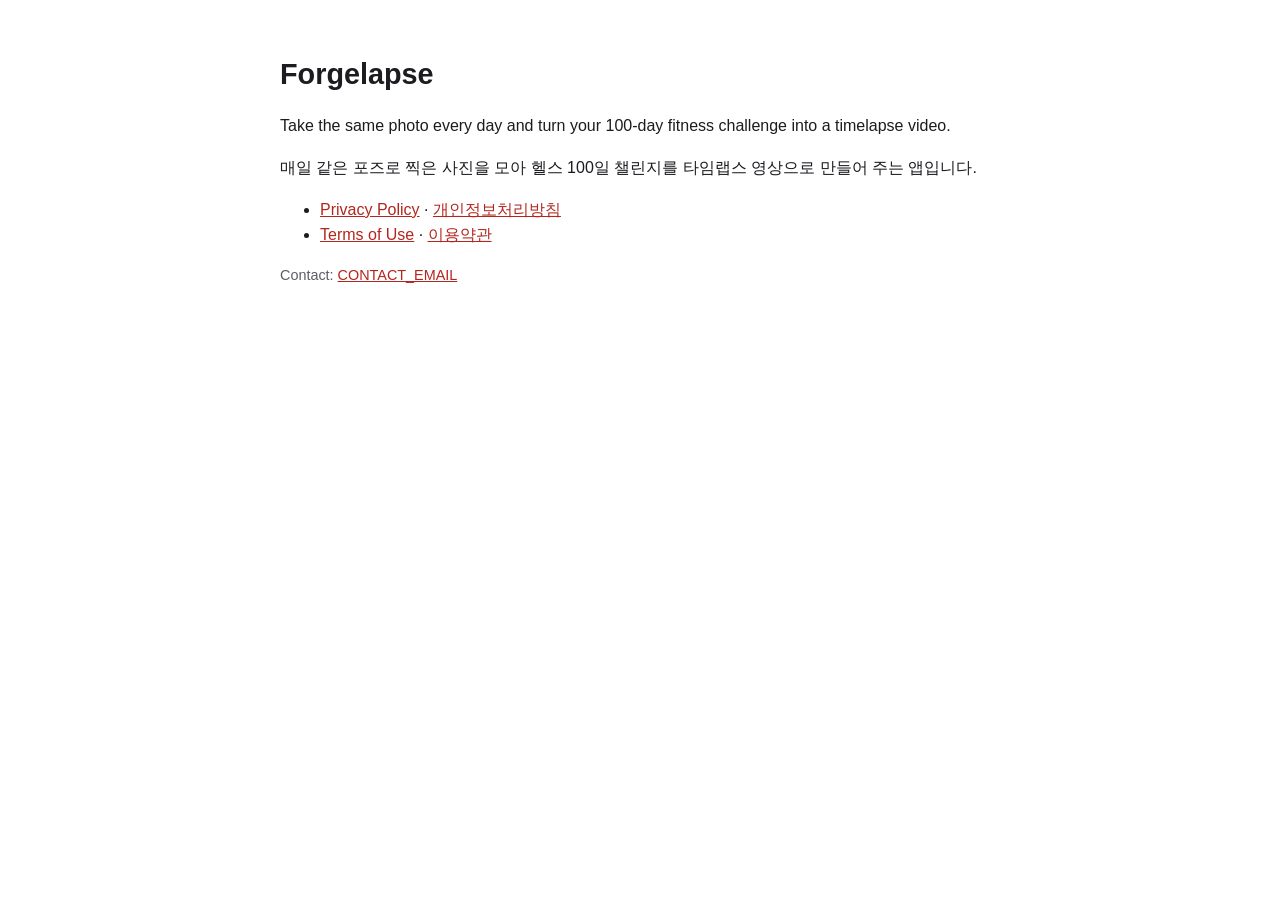
==== index.html @ cba02eff "Initial commit" ====
<!doctype html>
<html lang="en">
<head>
  <meta charset="utf-8">
  <meta name="viewport" content="width=device-width, initial-scale=1">
  <title>Forgelapse</title>
  <link rel="stylesheet" href="style.css">
</head>
<body>
<main>
  <h1>Forgelapse</h1>
  <p>Take the same photo every day and turn your 100-day fitness challenge into a timelapse video.</p>
  <p lang="ko">매일 같은 포즈로 찍은 사진을 모아 헬스 100일 챌린지를 타임랩스 영상으로 만들어 주는 앱입니다.</p>
  <ul>
    <li><a href="privacy.html">Privacy Policy</a> · <a href="privacy.html#ko">개인정보처리방침</a></li>
    <li><a href="terms.html">Terms of Use</a> · <a href="terms.html#ko">이용약관</a></li>
  </ul>
  <p class="meta">Contact: <a href="mailto:CONTACT_EMAIL">CONTACT_EMAIL</a></p>
</main>
</body>
</html>
---- style.css ----
:root {
  color-scheme: light dark;
  --text: #1c1b1f;
  --muted: #5f5c66;
  --bg: #ffffff;
  --accent: #b3261e;
}
@media (prefers-color-scheme: dark) {
  :root {
    --text: #e6e1e5;
    --muted: #aaa6b0;
    --bg: #141218;
    --accent: #f2b8b5;
  }
}
body {
  margin: 0;
  background: var(--bg);
  color: var(--text);
  font: 16px/1.6 -apple-system, BlinkMacSystemFont, "Segoe UI", Roboto,
    "Apple SD Gothic Neo", "Noto Sans KR", sans-serif;
}
main {
  max-width: 720px;
  margin: 0 auto;
  padding: 32px 16px 64px;
}
h1 { font-size: 1.8rem; margin-bottom: 0.25rem; }
h2 { font-size: 1.2rem; margin-top: 2rem; }
a { color: var(--accent); }
.meta, nav { color: var(--muted); font-size: 0.9rem; }
nav a { margin-right: 12px; }
hr { border: 0; border-top: 1px solid var(--muted); opacity: 0.3; margin: 48px 0; }
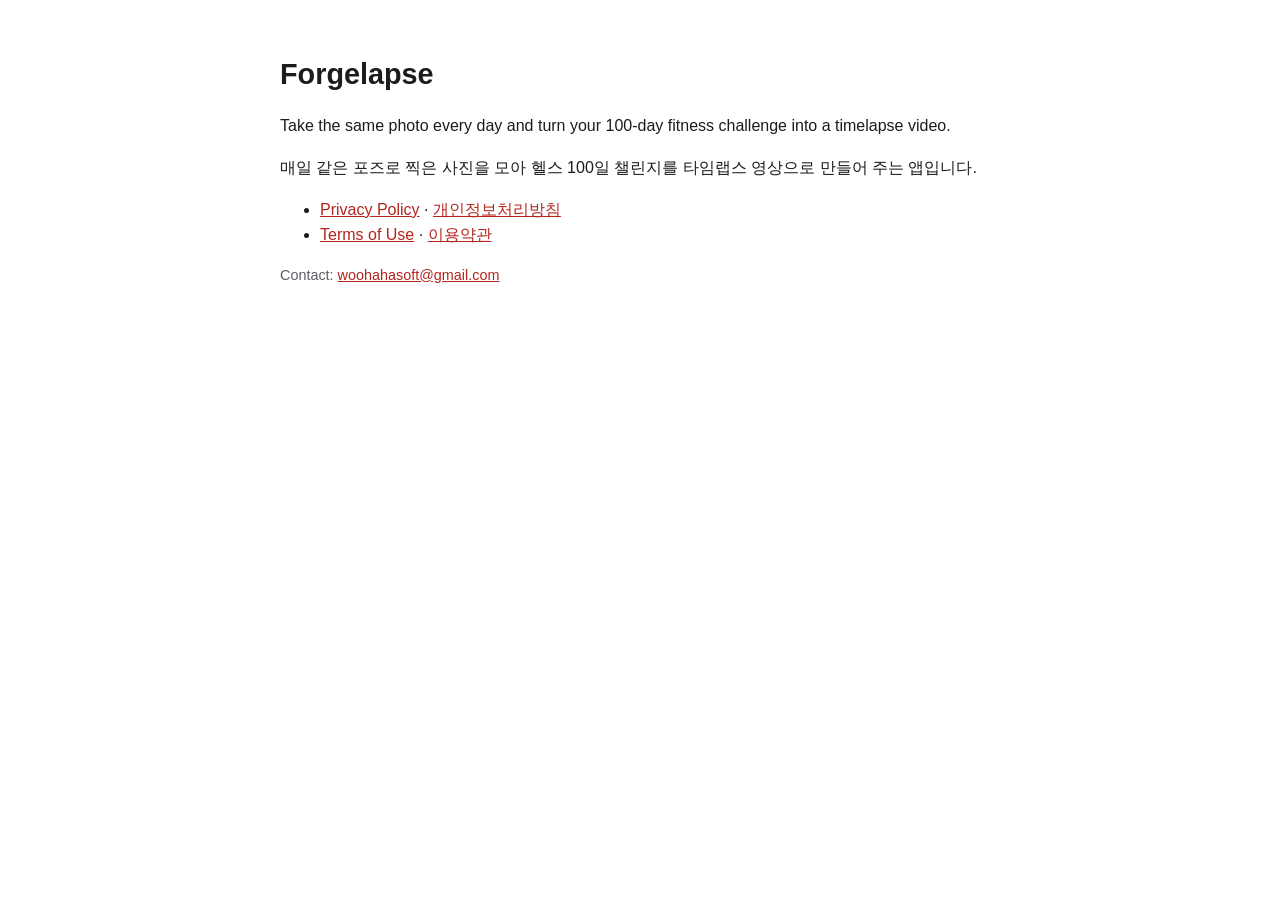
==== commit 212d51b2: "Add the contact email" ====
--- a/index.html
+++ b/index.html
@@ -15,7 +15,7 @@
     <li><a href="privacy.html">Privacy Policy</a> · <a href="privacy.html#ko">개인정보처리방침</a></li>
     <li><a href="terms.html">Terms of Use</a> · <a href="terms.html#ko">이용약관</a></li>
   </ul>
-  <p class="meta">Contact: <a href="mailto:CONTACT_EMAIL">CONTACT_EMAIL</a></p>
+  <p class="meta">Contact: <a href="mailto:woohahasoft@gmail.com">woohahasoft@gmail.com</a></p>
 </main>
 </body>
 </html>
